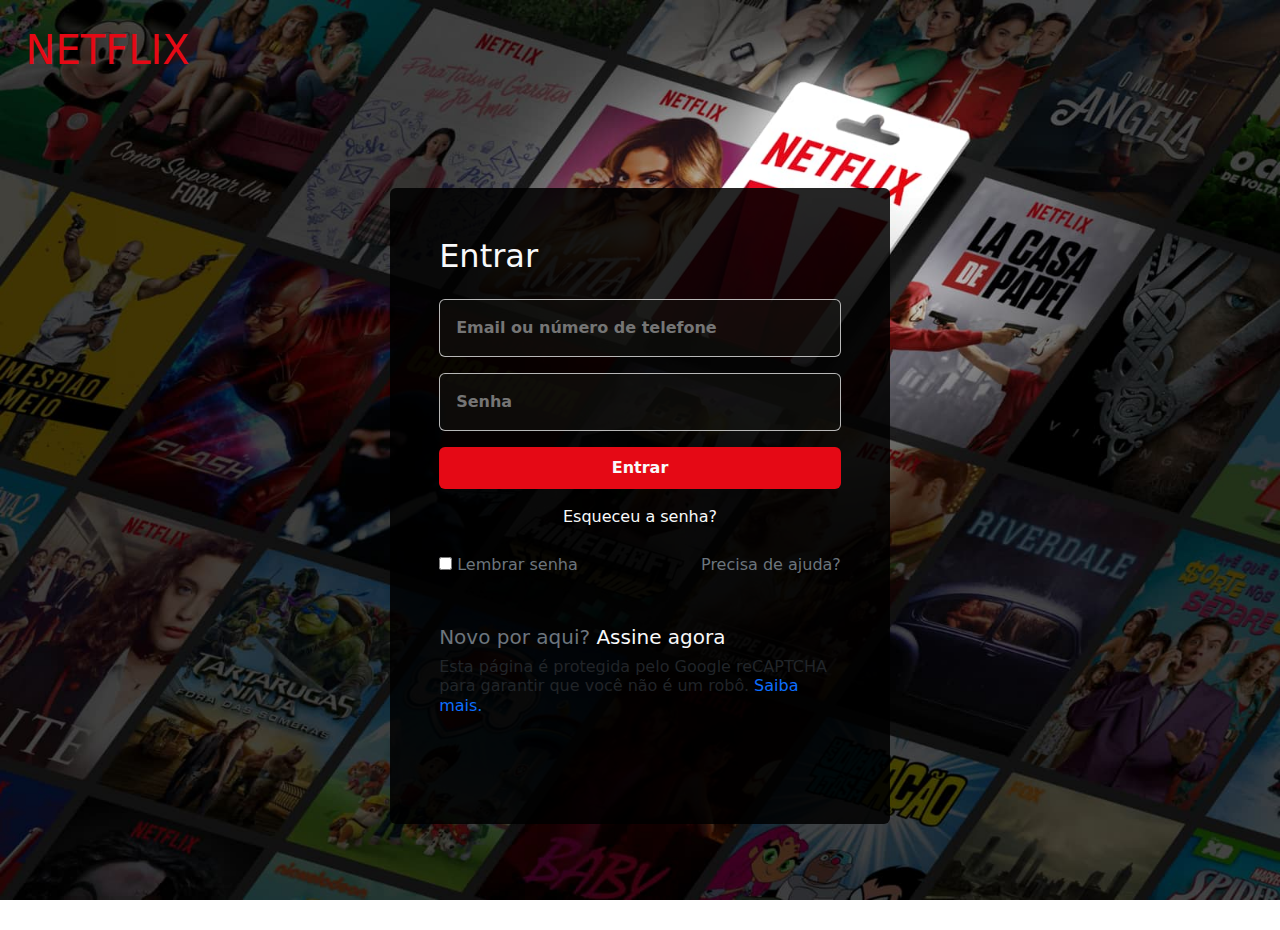
==== public/index.html @ 4046db7f "Criação de mais pastas para organização do projeto, refinamento da página de login(index) e criação " ====
<!doctype html>
<html lang="en">
  <head>
    <meta charset="utf-8">
    <meta name="viewport" content="width=device-width, initial-scale=1">
    <title>Prime Flix</title>
    <link rel="stylesheet" href="../src/css/styles.css">
    <link href="https://cdn.jsdelivr.net/npm/bootstrap@5.3.3/dist/css/bootstrap.min.css" rel="stylesheet" integrity="sha384-QWTKZyjpPEjISv5WaRU9OFeRpok6YctnYmDr5pNlyT2bRjXh0JMhjY6hW+ALEwIH" crossorigin="anonymous">
  </head>
  <body>
    <header>
        <h1 class="colorRed ">NETFLIX</h1>
    </header>

    <main class="d-flex justify-content-center align-items-center">
        <form action="" class="rounded h-75">
            <h2 class="text-light mb-4">Entrar</h2>
            <input type="text" placeholder="Email ou número de telefone" class="rounded w-100 mb-3 p-3 text-light" required>
            <input type="password" placeholder="Senha" class="rounded w-100 mb-3 p-3 text-light" required>
            <button id="enter" class="btn text-light w-100 mb-3 p-2 fs-6 fw-semibold">Entrar</button>
            <div class="w-100 d-flex justify-content-center">
              <a href="" class="text-light text-decoration-none">Esqueceu a senha?</a>
            </div>
            <div class="d-flex justify-content-between mt-4">
                <div>
                    <input type="checkbox" name="Lembrar senha" id="lembrar_senha">
                    <label for="lembrar_senha" class="text-secondary">Lembrar senha</label>
                </div>
                <a href="" class="text-secondary text-decoration-none">Precisa de ajuda?</a>
            </div>

            <div class="h-50 align-items-end pb-3 mt-5">
                <h3 class="text-secondary fs-5">Novo por aqui? <a href="./register.html" class="text-light text-decoration-none">Assine agora</a></h3>
                <h3 class="fs-6">Esta página é protegida pelo Google reCAPTCHA para garantir que você não é um robô. <a href="" class="text-decoration-none">Saiba mais.</a></h3>
            </div>
        </form>
    </main>

    <script src="https://cdn.jsdelivr.net/npm/bootstrap@5.3.3/dist/js/bootstrap.bundle.min.js" integrity="sha384-YvpcrYf0tY3lHB60NNkmXc5s9fDVZLESaAA55NDzOxhy9GkcIdslK1eN7N6jIeHz" crossorigin="anonymous"></script>
  </body>
</html>
---- src/css/styles.css ----
body{
    background-image: url(../../assets/img/cartoes-netflix.jpg);
    background-repeat: no-repeat;
    background-size: cover;
    padding: 2%;
    width: 100%;
    height: 100vh;
}

main{
    height: 100%;
}

form{
    padding: 4%;
    background-color: rgba(0, 0, 0, 0.856);
    width: 500px;
}

input{
    background-color: #1415118a;
    color: #5c595a;
    border: 1px solid rgba(236, 236, 236, 0.767);
    font-weight: bold;
}

a{
    text-decoration: none;
}

#enter{
    background-color: #e50915;
}

.colorRed{
    color: #e50915;
}

.fontTitleRegister{
    font-size: 56px;
    width: 40%;
}
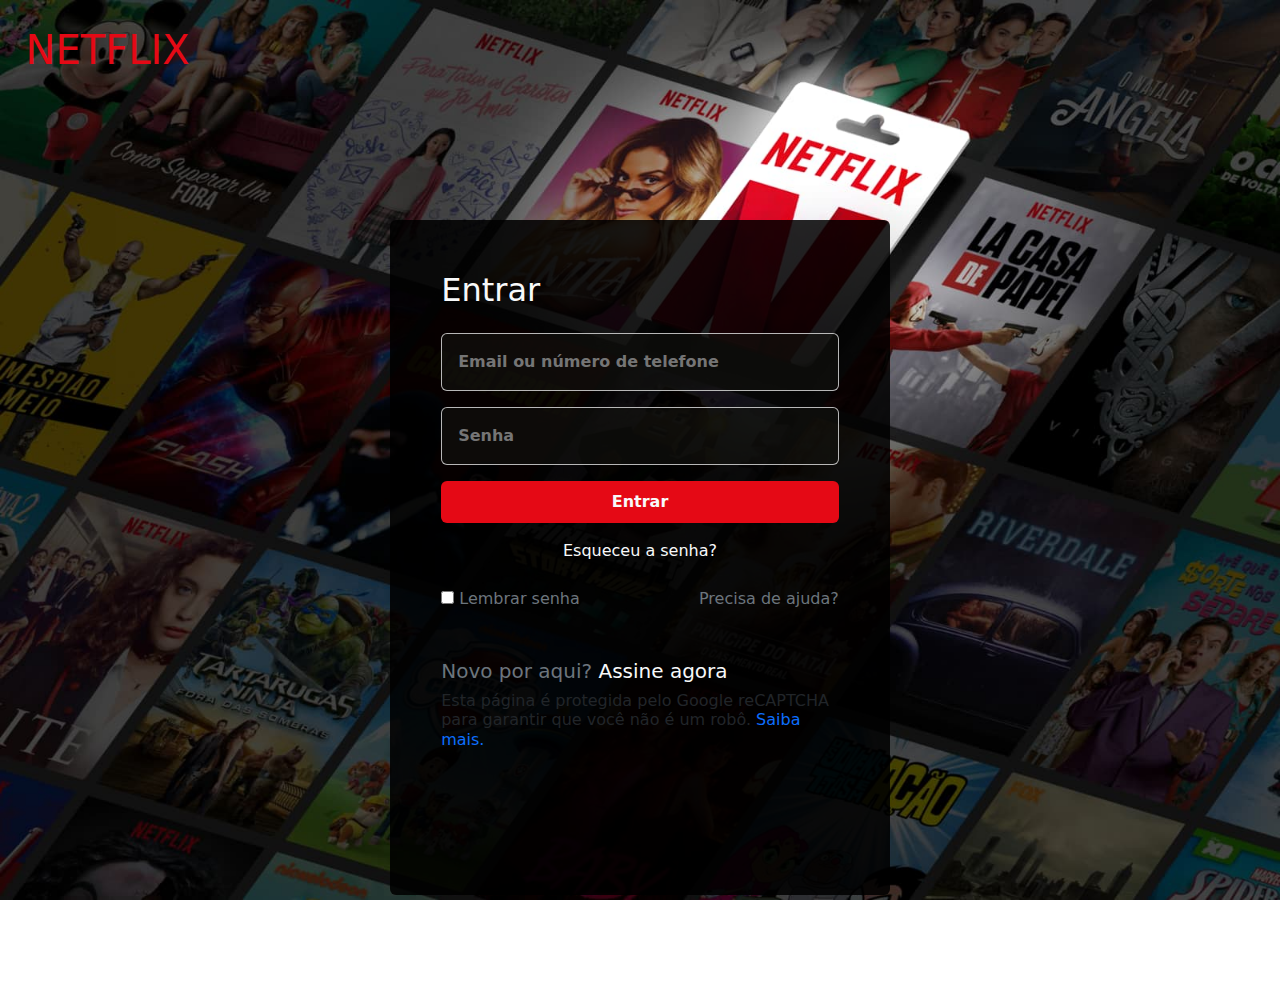
==== commit 7c335277: "Refinamento dos detalhes do main e crição de sections para saiba mais e filme/séries em alta assim c" ====
--- a/public/index.html
+++ b/public/index.html
@@ -26,7 +26,7 @@
                     <input type="checkbox" name="Lembrar senha" id="lembrar_senha">
                     <label for="lembrar_senha" class="text-secondary">Lembrar senha</label>
                 </div>
-                <a href="" class="text-secondary text-decoration-none">Precisa de ajuda?</a>
+                <a href="./register.html" class="text-secondary text-decoration-none">Precisa de ajuda?</a>
             </div>
 
             <div class="h-50 align-items-end pb-3 mt-5">
--- a/src/css/styles.css
+++ b/src/css/styles.css
@@ -2,9 +2,12 @@
     background-image: url(../../assets/img/cartoes-netflix.jpg);
     background-repeat: no-repeat;
     background-size: cover;
-    padding: 2%;
     width: 100%;
     height: 100vh;
+}
+
+header{
+    padding: 2%;
 }
 
 main{
@@ -39,4 +42,49 @@
 .fontTitleRegister{
     font-size: 56px;
     width: 40%;
+}
+
+#cardMore{
+    background-image: linear-gradient(to right, #261733 , #151a3f);
+    padding: 1%;
+    transition: transform 0.3s ease, background-image 0.5s;
+    /* transition: width 0.5s, background-image 0.5s; */
+}
+
+.cardMoreHover:hover{
+    background-image: linear-gradient(to right, #4d2470 , #293279) !important;
+    transform: scale(1.04);
+}
+
+#mainRegister{
+    height: 100vh;
+    margin-top: 360px;
+}
+
+.iconPipoca{
+    width: 70px;
+    height: 70px;
+}
+
+#more{
+    background-color: black;
+    border-radius: 10% 10% 0 0;
+    /* border-top: 5px solid redlinear-gradient(to right, #1c0b13 , #df0d1e); */
+    margin-top: 200px;
+    padding-top: 100px;
+}
+
+.cardCarosel{
+    background-image: url(../../assets/img/anne.jpg);
+    background-repeat: no-repeat;
+    background-size: cover;
+    border-radius: 4%;
+    width: 15%;
+    height: 300px;
+    padding: 1%;
+    transition: transform 0.3s ease;
+}
+
+.cardCaroselHover:hover{
+    transform: scale(1.1);
 }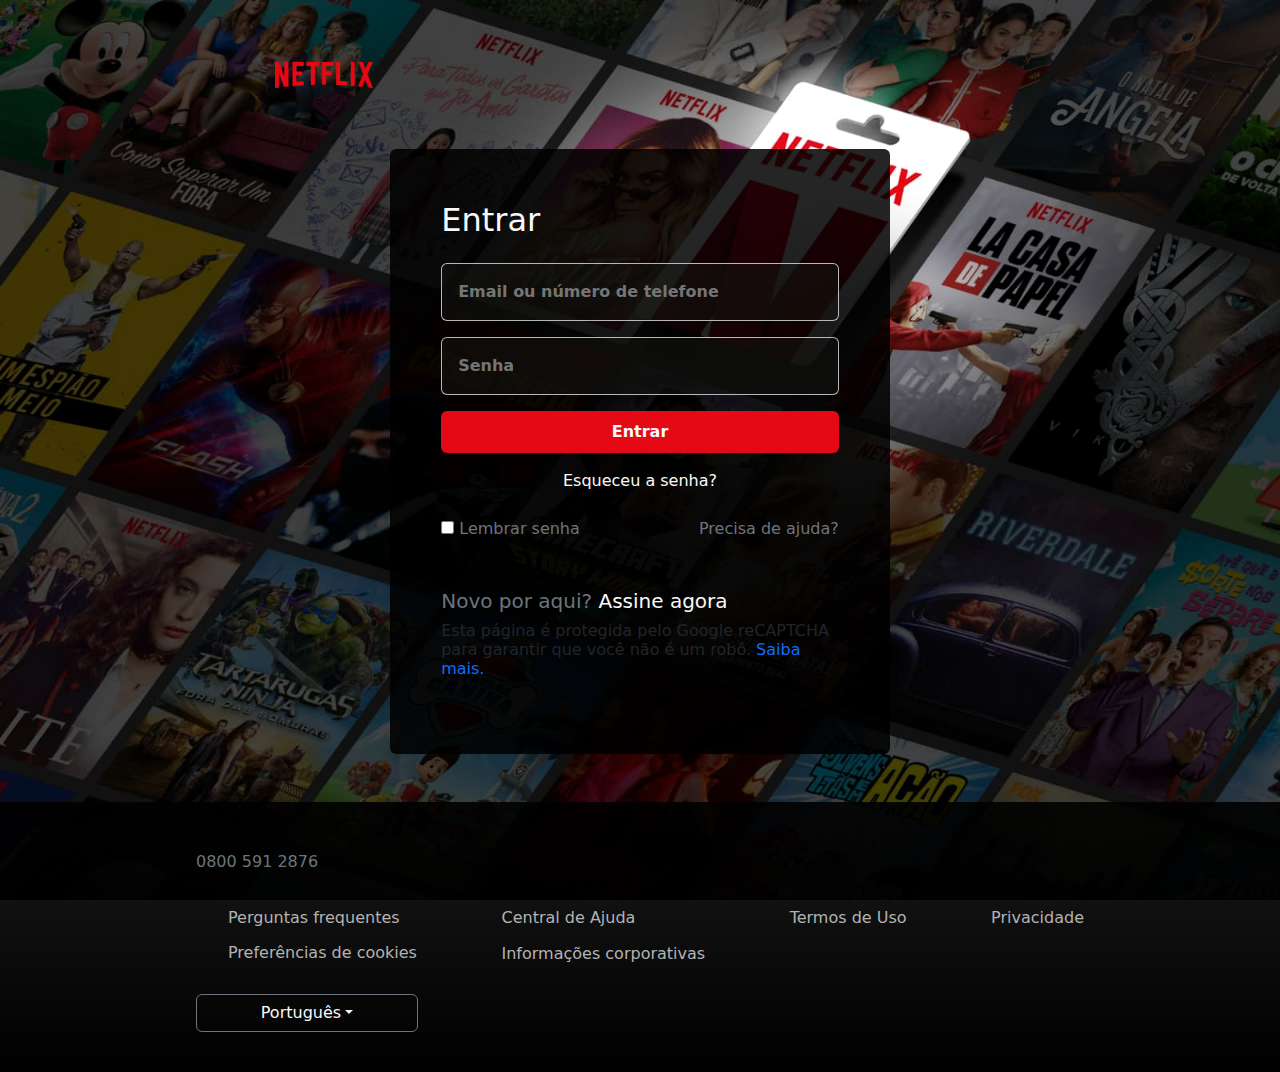
==== commit 1cb34922: "Criação da tela perfil( seleciona o perfil para então ir para a tela home), adição do icon da netfli" ====
--- a/public/index.html
+++ b/public/index.html
@@ -3,21 +3,22 @@
   <head>
     <meta charset="utf-8">
     <meta name="viewport" content="width=device-width, initial-scale=1">
-    <title>Prime Flix</title>
+    <title>Netflix</title>
+    <link rel="icon" href="../assets/icon/netflix.png" type="image/x-icon">
     <link rel="stylesheet" href="../src/css/styles.css">
     <link href="https://cdn.jsdelivr.net/npm/bootstrap@5.3.3/dist/css/bootstrap.min.css" rel="stylesheet" integrity="sha384-QWTKZyjpPEjISv5WaRU9OFeRpok6YctnYmDr5pNlyT2bRjXh0JMhjY6hW+ALEwIH" crossorigin="anonymous">
   </head>
   <body>
-    <header>
-        <h1 class="colorRed ">NETFLIX</h1>
+    <header id="headerLogin">
+        <img class="titleNetflix" src="../assets/icon/name_netflix.png" alt="">
     </header>
 
-    <main class="d-flex justify-content-center align-items-center">
+    <main class="d-flex justify-content-center align-items-center mainLogin">
         <form action="" class="rounded h-75">
             <h2 class="text-light mb-4">Entrar</h2>
             <input type="text" placeholder="Email ou número de telefone" class="rounded w-100 mb-3 p-3 text-light" required>
             <input type="password" placeholder="Senha" class="rounded w-100 mb-3 p-3 text-light" required>
-            <button id="enter" class="btn text-light w-100 mb-3 p-2 fs-6 fw-semibold">Entrar</button>
+            <a id="enter" class="btn text-light w-100 mb-3 p-2 fs-6 fw-semibold" href="./perfil.html">Entrar</a>
             <div class="w-100 d-flex justify-content-center">
               <a href="" class="text-light text-decoration-none">Esqueceu a senha?</a>
             </div>
@@ -36,6 +37,40 @@
         </form>
     </main>
 
+    
+    <footer class="text-light fs-6 d-flex flex-column justify-content-around align-items-center mt-5 p-5 footerLogin">
+
+      <div class="w-75 text-secondary h-100 d-flex flex-column justify-content-around">
+          <a href="" class="text-decoration-none text-secondary mb-3">0800 591 2876</a>
+          <div class="d-flex justify-content-between mt-3">
+              <ul>
+                  <a href="" class="doubtsLink"><li>Perguntas frequentes</li></a>
+                  <a href="" class="doubtsLink"><li>Preferências de cookies</li></a>
+              </ul>
+
+              <ul>
+                  <a href="" class="doubtsLink"><li>Central de Ajuda</li></a>
+                  <a href="" class="doubtsLink"><li>Informações corporativas</li></a>
+              </ul>
+
+              <ul>
+                  <a href="" class="doubtsLink"><li>Termos de Uso</li></a>
+              </ul>
+
+              <ul>
+                  <a href="" class="doubtsLink"><li>Privacidade</li></a>
+              </ul>
+          </div>
+
+          
+          <button class="btn btn-outline-secondary dropdown-toggle text-light w-25" type="button" data-bs-toggle="dropdown" aria-expanded="false">Português</button>
+          <ul class="dropdown-menu">
+              <li><a class="dropdown-item" href="#">Português</a></li>
+              <li><a class="dropdown-item" href="#">Inglês</a></li>
+          </ul>
+      </div>
+  </footer>
+
     <script src="https://cdn.jsdelivr.net/npm/bootstrap@5.3.3/dist/js/bootstrap.bundle.min.js" integrity="sha384-YvpcrYf0tY3lHB60NNkmXc5s9fDVZLESaAA55NDzOxhy9GkcIdslK1eN7N6jIeHz" crossorigin="anonymous"></script>
   </body>
 </html>--- a/src/css/styles.css
+++ b/src/css/styles.css
@@ -10,8 +10,12 @@
     padding: 2%;
 }
 
-main{
-    height: 100%;
+#headerLogin .titleNetflix{
+    margin-left: 20.3%;
+}
+
+.mainLogin{
+    flex:1;
 }
 
 form{
@@ -35,20 +39,20 @@
     background-color: #e50915;
 }
 
-.colorRed{
-    color: #e50915;
+.titleNetflix{
+    width: 8%;
+    height: 8%;
 }
 
 .fontTitleRegister{
-    font-size: 56px;
-    width: 40%;
+    font-size: 60px;
+    width: 36%;
 }
 
 #cardMore{
     background-image: linear-gradient(to right, #261733 , #151a3f);
     padding: 1%;
     transition: transform 0.3s ease, background-image 0.5s;
-    /* transition: width 0.5s, background-image 0.5s; */
 }
 
 .cardMoreHover:hover{
@@ -57,8 +61,8 @@
 }
 
 #mainRegister{
-    height: 100vh;
-    margin-top: 360px;
+    margin-top: 210px;
+    /* background-color: black; */
 }
 
 .iconPipoca{
@@ -68,9 +72,8 @@
 
 #more{
     background-color: black;
-    border-radius: 10% 10% 0 0;
-    /* border-top: 5px solid redlinear-gradient(to right, #1c0b13 , #df0d1e); */
-    margin-top: 200px;
+    /* border-radius: 4% 4% 0 0; */
+    margin-top: 4%;
     padding-top: 100px;
 }
 
@@ -87,4 +90,59 @@
 
 .cardCaroselHover:hover{
     transform: scale(1.1);
-}+}
+
+.cardReasonsToSign{
+    background-image: linear-gradient(to bottom right, #192146 , #210e17);
+    padding: 2%;
+    width: 25%;
+    border-radius: 8%;
+}
+
+.iconCardReasonsToSign {
+    color:#3d4ece ;
+}
+
+.collapseFrequentlyQuestions{
+    height: 100px;
+    width: 100%;
+}
+
+li{
+    list-style: none;
+}
+
+.doubtsLink{
+    text-decoration: none;
+    margin-bottom: 2%;
+    color: #b3b3b3;
+}
+
+ul a li{
+    margin-bottom: 6%;
+}
+
+.footerLogin{
+    background: linear-gradient(to bottom, rgba(0, 0, 0, 0.897) 0%, rgb(0, 0, 0) 100%);
+    height: 30%;
+    width: 100%;
+    /* position: absolute;
+    bottom: 0;
+    left: 0; */
+}
+
+
+#more {
+    position: relative;
+    background: transparent;
+}
+
+#more::before {
+    content: "";
+    position: absolute;
+    inset: 0; 
+    background: linear-gradient(to bottom, rgba(0, 0, 0, 0.849), rgba(0, 0, 0, 0.952), rgba(0, 0, 0, 0.973), rgb(0, 0, 0));
+    filter: blur(10px);
+    z-index: -1; 
+}
+
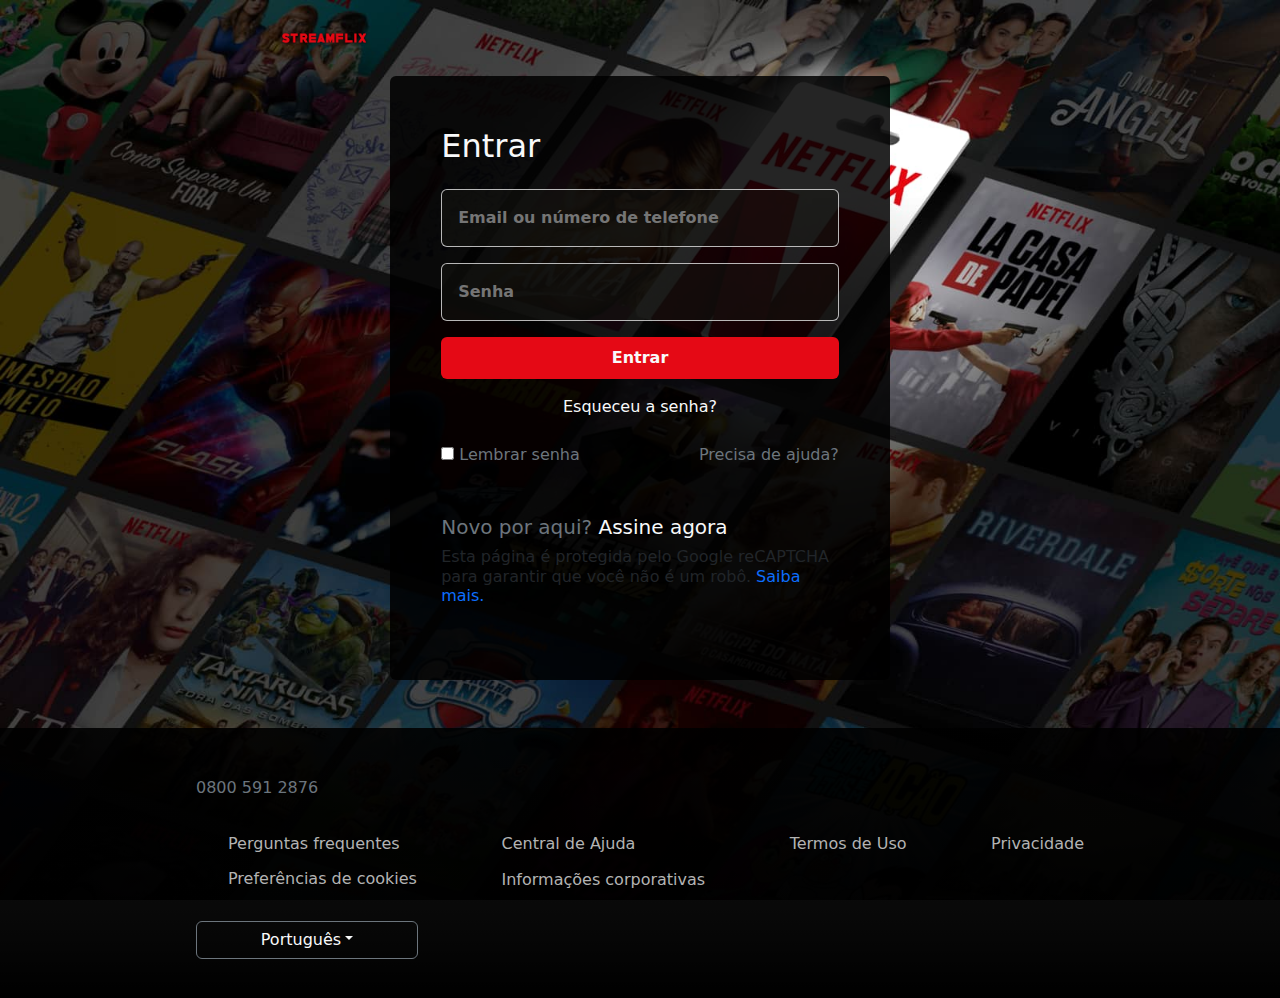
==== commit faa9bb9a: "adjustments to StreamFlix images and System layout, references to third-party media" ====
--- a/public/index.html
+++ b/public/index.html
@@ -3,14 +3,14 @@
   <head>
     <meta charset="utf-8">
     <meta name="viewport" content="width=device-width, initial-scale=1">
-    <title>Netflix</title>
-    <link rel="icon" href="../assets/icon/netflix.png" type="image/x-icon">
+    <title>StreamFlix</title>
+    <link rel="icon" href="../assets/icon/SF-24-02-2025.png" type="image/x-icon">
     <link rel="stylesheet" href="../src/css/styles.css">
     <link href="https://cdn.jsdelivr.net/npm/bootstrap@5.3.3/dist/css/bootstrap.min.css" rel="stylesheet" integrity="sha384-QWTKZyjpPEjISv5WaRU9OFeRpok6YctnYmDr5pNlyT2bRjXh0JMhjY6hW+ALEwIH" crossorigin="anonymous">
   </head>
   <body>
     <header id="headerLogin">
-        <img class="titleNetflix" src="../assets/icon/name_netflix.png" alt="">
+        <img class="titleNetflix" src="../assets/icon/StreamFlix-23-02-2025.png" alt="">
     </header>
 
     <main class="d-flex justify-content-center align-items-center mainLogin">
--- a/src/css/styles.css
+++ b/src/css/styles.css
@@ -126,9 +126,6 @@
     background: linear-gradient(to bottom, rgba(0, 0, 0, 0.897) 0%, rgb(0, 0, 0) 100%);
     height: 30%;
     width: 100%;
-    /* position: absolute;
-    bottom: 0;
-    left: 0; */
 }
 
 
